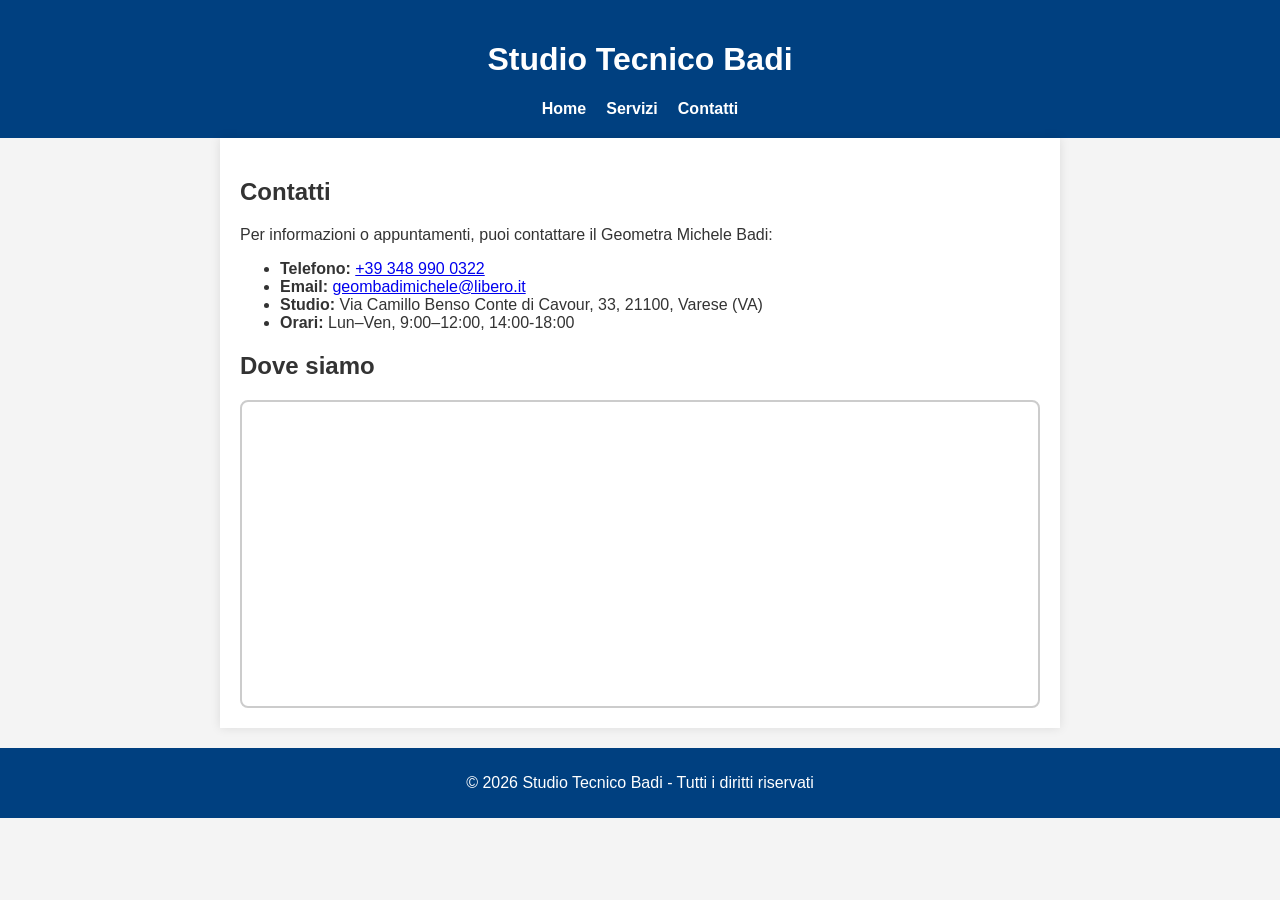
==== contatti.html @ 4c9f97c4 "Update contatti.html" ====
<!DOCTYPE html>
<html lang="it">
<head>
  <meta charset="UTF-8">
  <meta name="viewport" content="width=device-width, initial-scale=1.0">
  <title>Studio Tecnico Badi - Contatti</title>
  <link rel="icon" href="logo.png" type="image/png">
  <link rel="stylesheet" href="style.css">
</head>
<body>
  <header>
    <h1>Studio Tecnico Badi</h1>
    <nav>
      <ul>
        <li><a href="index.html">Home</a></li>
        <li><a href="servizi.html">Servizi</a></li>
        <li><a href="contatti.html">Contatti</a></li>
      </ul>
    </nav>
  </header>

  <main>
  <section>
    <h2>Contatti</h2>
    <p>Per informazioni o appuntamenti, puoi contattare il Geometra Michele Badi:</p>
    <ul>
      <li><strong>Telefono:</strong> <a href="tel:+393489900322">+39 348 990 0322</a></li>
      <li><strong>Email:</strong> <a href="mailto:geombadimichele@libero.it">geombadimichele@libero.it</a></li>
      <li><strong>Studio:</strong> Via Camillo Benso Conte di Cavour, 33, 21100, Varese (VA)</li>
      <li><strong>Orari:</strong> Lun–Ven, 9:00–12:00, 14:00-18:00</li>
    </ul>
  </section>

  <section>
    <h2>Dove siamo</h2>
    <div class="mappa">
      <iframe
        src="https://www.google.com/maps?q=Global+Service+s.a.s.+Via+Cavour+33,+Varese&output=embed"
        width="100%" height="300" style="border:0;" allowfullscreen="" loading="lazy"
        referrerpolicy="no-referrer-when-downgrade">
      </iframe>
    </div>
  </section>
</main>


  <footer>
    <p>&copy; 2026 Studio Tecnico Badi - Tutti i diritti riservati</p>
  </footer>
</body>
</html>
---- style.css ----
/* Stile base per tutte le pagine */
body {
  font-family: Arial, sans-serif;
  margin: 0;
  padding: 0;
  background-color: #f4f4f4;
  color: #333;
}

header {
  background-color: #004080;
  color: white;
  padding: 20px;
  text-align: center;
}

nav ul {
  list-style: none;
  padding: 0;
  margin: 10px 0 0 0;
  display: flex;
  justify-content: center;
  gap: 20px;
}

nav a {
  color: white;
  text-decoration: none;
  font-weight: bold;
}

nav a:hover {
  text-decoration: underline;
}

main {
  padding: 20px;
  max-width: 800px;
  margin: auto;
  background-color: white;
  box-shadow: 0 0 10px rgba(0,0,0,0.1);
}

footer {
  background-color: #004080;
  color: white;
  text-align: center;
  padding: 10px;
  margin-top: 20px;
}
.mappa {
  margin-top: 20px;
  border: 2px solid #ccc;
  border-radius: 8px;
  overflow: hidden;
}
.foto-geometra {
  margin: 20px auto;
  text-align: center;
}

.foto-geometra img {
  max-width: 100%;
  height: auto;
  border-radius: 8px;
  box-shadow: 0 0 10px rgba(0,0,0,0.2);
}
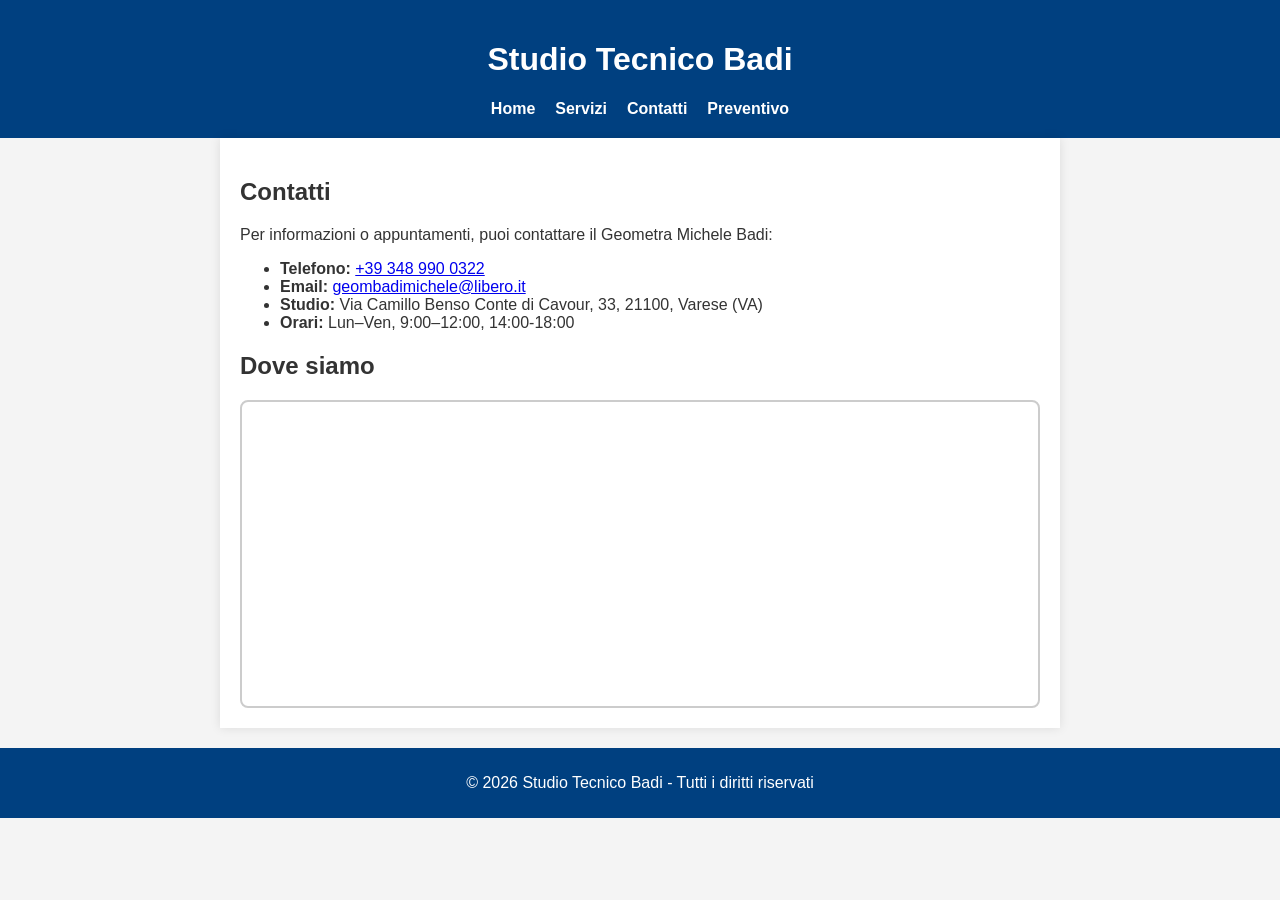
==== commit 7f136c16: "Update contatti.html" ====
--- a/contatti.html
+++ b/contatti.html
@@ -15,6 +15,7 @@
         <li><a href="index.html">Home</a></li>
         <li><a href="servizi.html">Servizi</a></li>
         <li><a href="contatti.html">Contatti</a></li>
+        <li><a href="preventivo.html">Preventivo</a></li>
       </ul>
     </nav>
   </header>
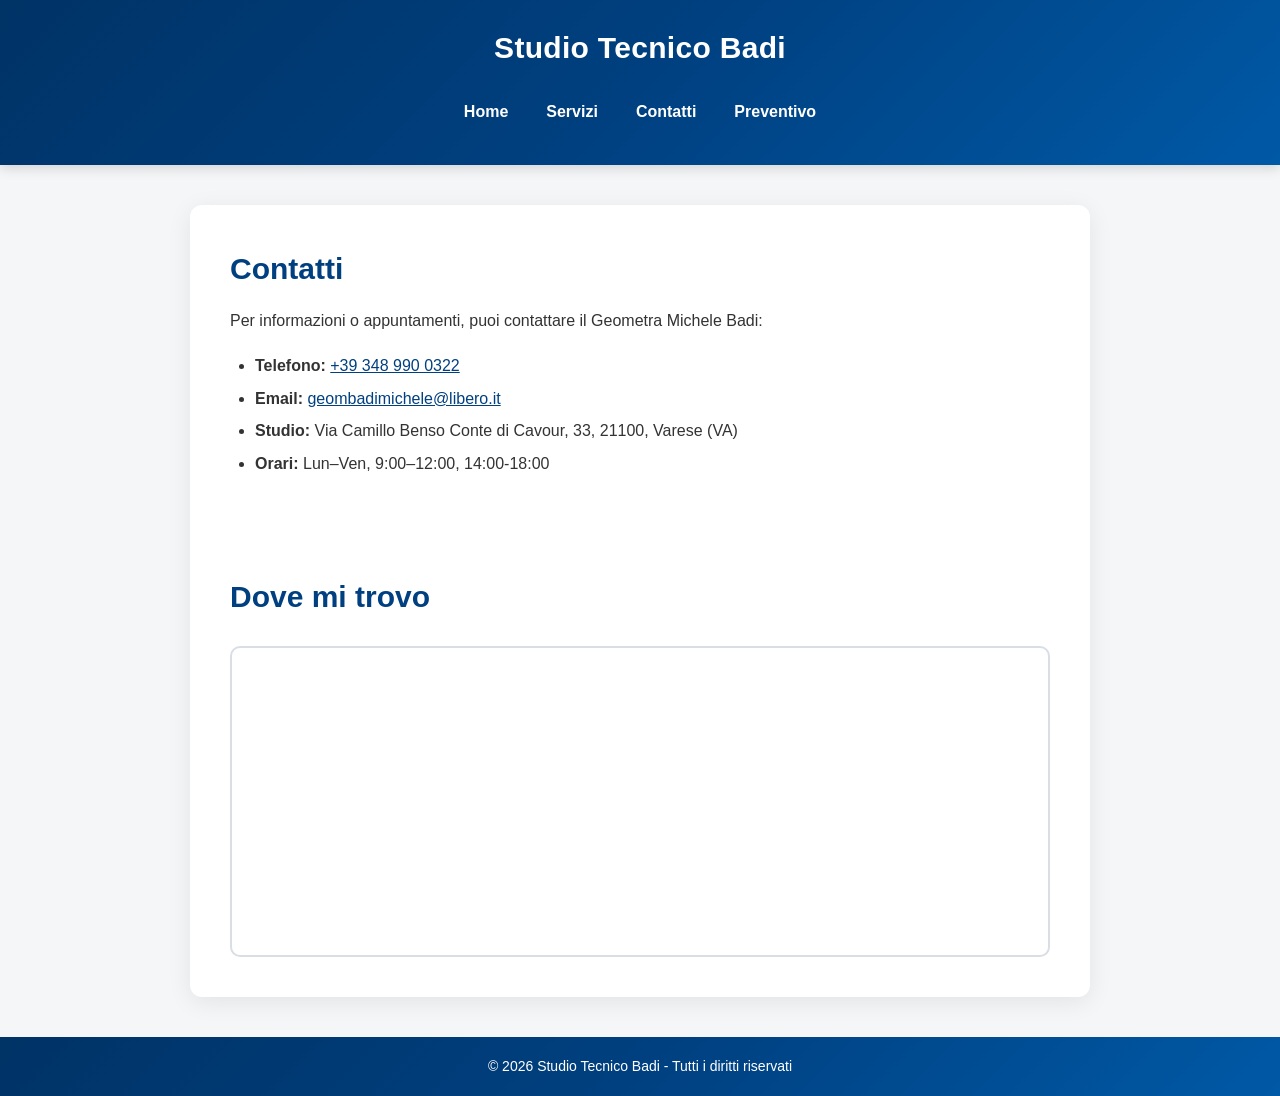
==== commit 011c1612: "Update contatti.html" ====
--- a/contatti.html
+++ b/contatti.html
@@ -33,7 +33,7 @@
   </section>
 
   <section>
-    <h2>Dove siamo</h2>
+    <h2>Dove mi trovo</h2>
     <div class="mappa">
       <iframe
         src="https://www.google.com/maps?q=Global+Service+s.a.s.+Via+Cavour+33,+Varese&output=embed"
--- a/style.css
+++ b/style.css
@@ -1,67 +1,489 @@
-/* Stile base per tutte le pagine */
+* {
+  box-sizing: border-box;
+}
+
+html {
+  scroll-behavior: smooth;
+}
+
 body {
   font-family: Arial, sans-serif;
   margin: 0;
   padding: 0;
-  background-color: #f4f4f4;
+  background-color: #f4f6f8;
   color: #333;
+  line-height: 1.6;
 }
 
 header {
-  background-color: #004080;
+  background: linear-gradient(135deg, #003366, #004080, #0059a6);
   color: white;
-  padding: 20px;
+  padding: 24px 20px;
   text-align: center;
+  box-shadow: 0 3px 12px rgba(0, 0, 0, 0.15);
+}
+
+header h1 {
+  margin: 0;
+  font-size: 30px;
+  letter-spacing: 0.3px;
 }
 
 nav ul {
   list-style: none;
   padding: 0;
-  margin: 10px 0 0 0;
+  margin: 18px 0 0;
+
   display: flex;
   justify-content: center;
-  gap: 20px;
+  align-items: center;
+  gap: 8px;
+
+  flex-wrap: wrap;
 }
 
 nav a {
+  display: block;
+
   color: white;
   text-decoration: none;
   font-weight: bold;
+
+  padding: 9px 15px;
+
+  border-radius: 6px;
+
+  transition: all 0.25s ease;
 }
 
 nav a:hover {
-  text-decoration: underline;
+  background-color: rgba(255, 255, 255, 0.15);
+  transform: translateY(-1px);
 }
 
 main {
-  padding: 20px;
-  max-width: 800px;
-  margin: auto;
+  width: calc(100% - 40px);
+  max-width: 900px;
+
+  margin: 40px auto;
+
+  padding: 0;
+
   background-color: white;
-  box-shadow: 0 0 10px rgba(0,0,0,0.1);
-}
-
-footer {
-  background-color: #004080;
+
+  border-radius: 12px;
+
+  box-shadow: 0 5px 25px rgba(0, 0, 0, 0.08);
+
+  overflow: hidden;
+}
+
+main section {
+  padding: 40px;
+}
+
+main h2 {
+  color: #004080;
+  font-size: 30px;
+  margin: 0 0 15px;
+}
+
+main h3 {
+  color: #004080;
+  margin-top: 30px;
+}
+
+main p {
+  margin-top: 0;
+  margin-bottom: 20px;
+}
+
+main a {
+  color: #004080;
+}
+
+main a:hover {
+  color: #0066b3;
+}
+
+form {
+  margin-top: 30px;
+  padding: 30px;
+
+  background-color: #f8fafc;
+
+  border: 1px solid #e1e6eb;
+
+  border-radius: 10px;
+}
+
+form > div {
+  margin-bottom: 22px;
+}
+
+form label {
+  display: block;
+
+  margin-bottom: 7px;
+
+  color: #004080;
+
+  font-size: 14px;
+  font-weight: bold;
+}
+
+form input[type="text"],
+form input[type="email"],
+form input[type="tel"],
+form input[type="file"],
+form select,
+form textarea {
+  display: block;
+
+  width: 100%;
+
+  padding: 13px 15px;
+
+  border: 1px solid #ccd4dd;
+
+  border-radius: 7px;
+
+  background-color: white;
+
+  color: #333;
+
+  font-family: Arial, sans-serif;
+  font-size: 15px;
+
+  transition:
+    border-color 0.25s ease,
+    box-shadow 0.25s ease,
+    background-color 0.25s ease;
+}
+
+form input[type="text"]:focus,
+form input[type="email"]:focus,
+form input[type="tel"]:focus,
+form input[type="file"]:focus,
+form select:focus,
+form textarea:focus {
+  outline: none;
+
+  border-color: #0066b3;
+
+  background-color: white;
+
+  box-shadow: 0 0 0 3px rgba(0, 102, 179, 0.12);
+}
+
+form input::placeholder,
+form textarea::placeholder {
+  color: #999;
+}
+
+form textarea {
+  min-height: 160px;
+  resize: vertical;
+}
+
+form select {
+  cursor: pointer;
+}
+
+form input[type="file"] {
+  cursor: pointer;
+  padding: 10px;
+}
+
+form button {
+  display: block;
+
+  width: 100%;
+
+  padding: 15px 20px;
+
+  margin-top: 10px;
+
+  border: none;
+  border-radius: 7px;
+
+  background: linear-gradient(135deg, #004080, #0066b3);
+
   color: white;
-  text-align: center;
-  padding: 10px;
-  margin-top: 20px;
-}
-.mappa {
-  margin-top: 20px;
-  border: 2px solid #ccc;
-  border-radius: 8px;
-  overflow: hidden;
-}
+
+  font-family: Arial, sans-serif;
+  font-size: 16px;
+  font-weight: bold;
+
+  cursor: pointer;
+
+  box-shadow: 0 4px 10px rgba(0, 64, 128, 0.2);
+
+  transition:
+    background 0.25s ease,
+    transform 0.2s ease,
+    box-shadow 0.25s ease;
+}
+
+form button:hover {
+  background: linear-gradient(135deg, #003366, #0059a6);
+
+  transform: translateY(-2px);
+
+  box-shadow: 0 6px 15px rgba(0, 64, 128, 0.3);
+}
+
+form button:active {
+  transform: translateY(0);
+}
+
+form input[type="checkbox"] {
+  width: 18px;
+  height: 18px;
+
+  margin: 0;
+
+  flex-shrink: 0;
+
+  accent-color: #004080;
+
+  cursor: pointer;
+}
+
+form label:has(input[type="checkbox"]) {
+  display: flex;
+  align-items: center;
+  gap: 8px;
+
+  color: #555;
+
+  font-weight: normal;
+
+  cursor: pointer;
+}
+
+.servizi-richiesti {
+  margin-bottom: 25px;
+}
+
+.servizi-richiesti > label {
+  margin-bottom: 5px;
+}
+
+.descrizione-servizi {
+  margin-top: 0;
+  margin-bottom: 15px;
+
+  color: #777;
+
+  font-size: 14px;
+}
+
+.checkbox-servizi {
+  display: grid;
+
+  grid-template-columns: repeat(2, minmax(0, 1fr));
+
+  gap: 12px;
+}
+
+.checkbox-servizi label {
+  display: flex;
+
+  align-items: center;
+
+  gap: 10px;
+
+  min-height: 52px;
+
+  margin: 0;
+
+  padding: 12px 15px;
+
+  background-color: white;
+
+  border: 1px solid #d5dce3;
+
+  border-radius: 7px;
+
+  color: #444;
+
+  font-size: 14px;
+  font-weight: normal;
+
+  cursor: pointer;
+
+  transition:
+    background-color 0.2s ease,
+    border-color 0.2s ease,
+    box-shadow 0.2s ease,
+    transform 0.2s ease;
+}
+
+.checkbox-servizi label:hover {
+  background-color: #f4f8fc;
+
+  border-color: #0066b3;
+
+  transform: translateY(-1px);
+}
+
+.checkbox-servizi label:has(input[type="checkbox"]:checked) {
+  background-color: #eaf3fb;
+
+  border-color: #004080;
+
+  color: #003f7d;
+
+  box-shadow: 0 2px 7px rgba(0, 64, 128, 0.1);
+
+  font-weight: bold;
+}
+
+.checkbox-servizi input[type="checkbox"] {
+  width: 19px;
+  height: 19px;
+
+  margin: 0;
+
+  flex-shrink: 0;
+
+  accent-color: #004080;
+
+  cursor: pointer;
+}
+
 .foto-geometra {
-  margin: 20px auto;
+  margin: 25px auto;
   text-align: center;
 }
 
 .foto-geometra img {
   max-width: 100%;
   height: auto;
-  border-radius: 8px;
-  box-shadow: 0 0 10px rgba(0,0,0,0.2);
-}
+
+  border-radius: 10px;
+
+  box-shadow: 0 5px 15px rgba(0, 0, 0, 0.15);
+}
+
+.mappa {
+  margin-top: 25px;
+
+  border: 2px solid #d9dee4;
+
+  border-radius: 10px;
+
+  overflow: hidden;
+}
+
+footer {
+  background: linear-gradient(135deg, #003366, #004080, #0059a6);
+
+  color: white;
+
+  text-align: center;
+
+  padding: 18px;
+
+  margin-top: 40px;
+}
+
+footer p {
+  margin: 0;
+
+  color: white;
+
+  font-size: 14px;
+}
+
+ul {
+  padding-left: 25px;
+}
+
+li {
+  margin-bottom: 7px;
+}
+
+@media (max-width: 700px) {
+  header {
+    padding: 20px 15px;
+  }
+
+  header h1 {
+    font-size: 25px;
+  }
+
+  nav ul {
+    gap: 4px;
+  }
+
+  nav a {
+    padding: 8px 10px;
+    font-size: 14px;
+  }
+
+  main {
+    width: calc(100% - 20px);
+
+    margin: 20px auto;
+
+    border-radius: 8px;
+  }
+
+  main section {
+    padding: 25px 18px;
+  }
+
+  main h2 {
+    font-size: 25px;
+  }
+
+  form {
+    padding: 20px 15px;
+  }
+
+  form input[type="text"],
+  form input[type="email"],
+  form input[type="tel"],
+  form input[type="file"],
+  form select,
+  form textarea {
+    font-size: 16px;
+  }
+
+  .checkbox-servizi {
+    grid-template-columns: 1fr;
+  }
+
+  .checkbox-servizi label {
+    min-height: 50px;
+  }
+
+  form button {
+    padding: 15px;
+  }
+
+  footer {
+    font-size: 14px;
+  }
+}
+
+@media (max-width: 400px) {
+  header h1 {
+    font-size: 22px;
+  }
+
+  nav a {
+    font-size: 13px;
+    padding: 7px 8px;
+  }
+
+  main section {
+    padding: 20px 14px;
+  }
+
+  form {
+    padding: 17px 12px;
+  }
+}
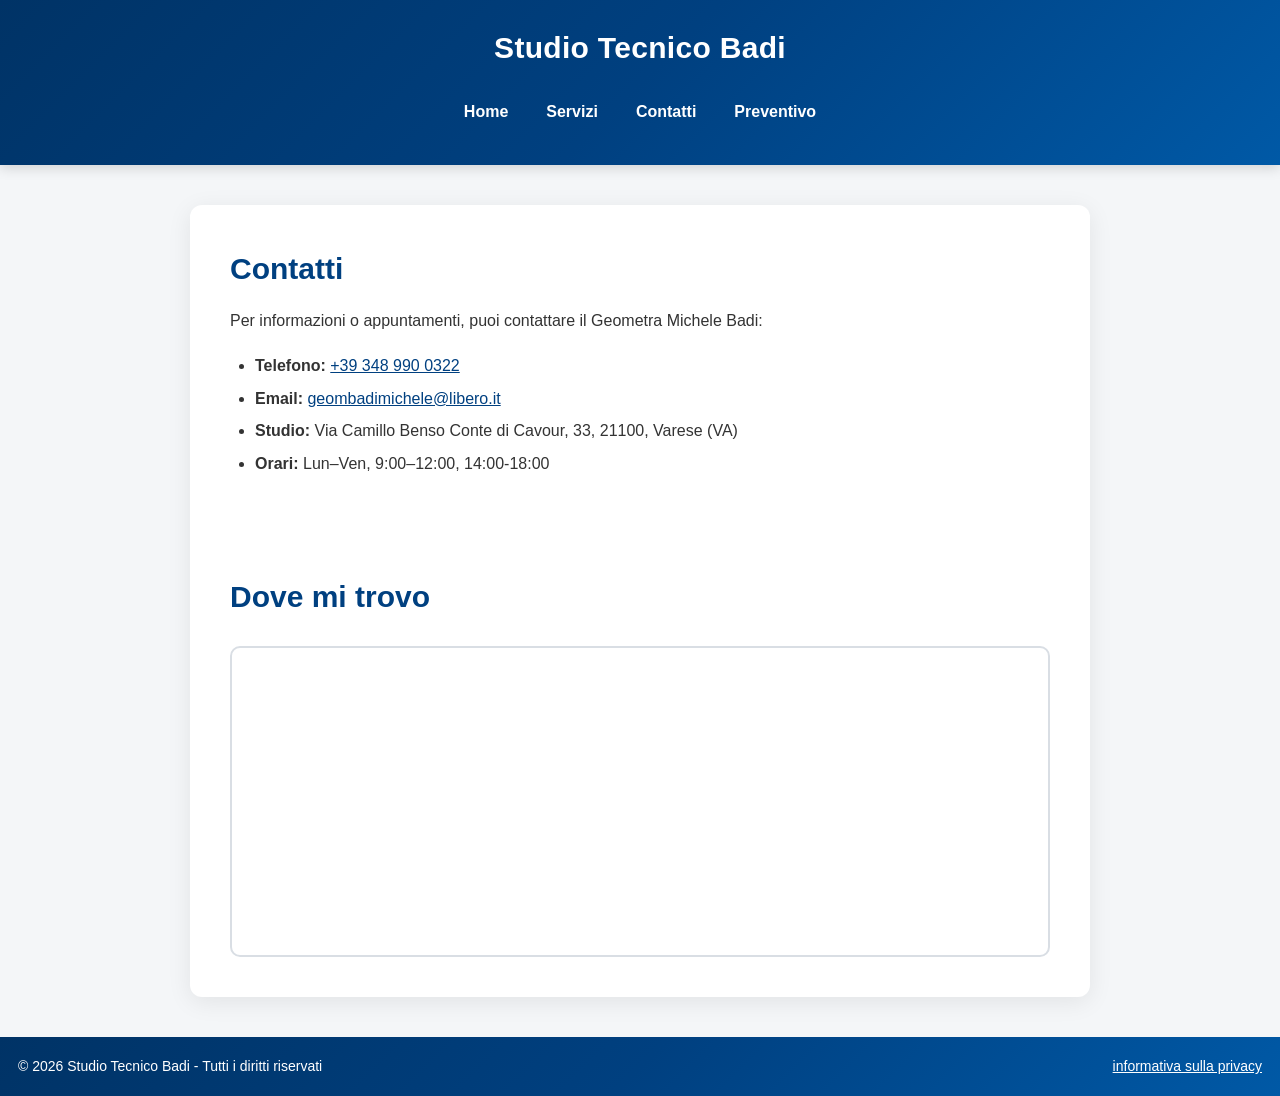
==== commit 855ebdff: "Update contatti.html" ====
--- a/contatti.html
+++ b/contatti.html
@@ -43,10 +43,15 @@
     </div>
   </section>
 </main>
-
-
-  <footer>
-    <p>&copy; 2026 Studio Tecnico Badi - Tutti i diritti riservati</p>
-  </footer>
+ <footer style="display: flex; justify-content: space-between; align-items: center;">
+  <p>
+    &copy; 2026 Studio Tecnico Badi - Tutti i diritti riservati
+  </p>
+  <p>
+    <a href="privacy.html" target="_blank" rel="noopener" style="color: white;">
+      informativa sulla privacy
+    </a>
+  </p>
+</footer>
 </body>
 </html>
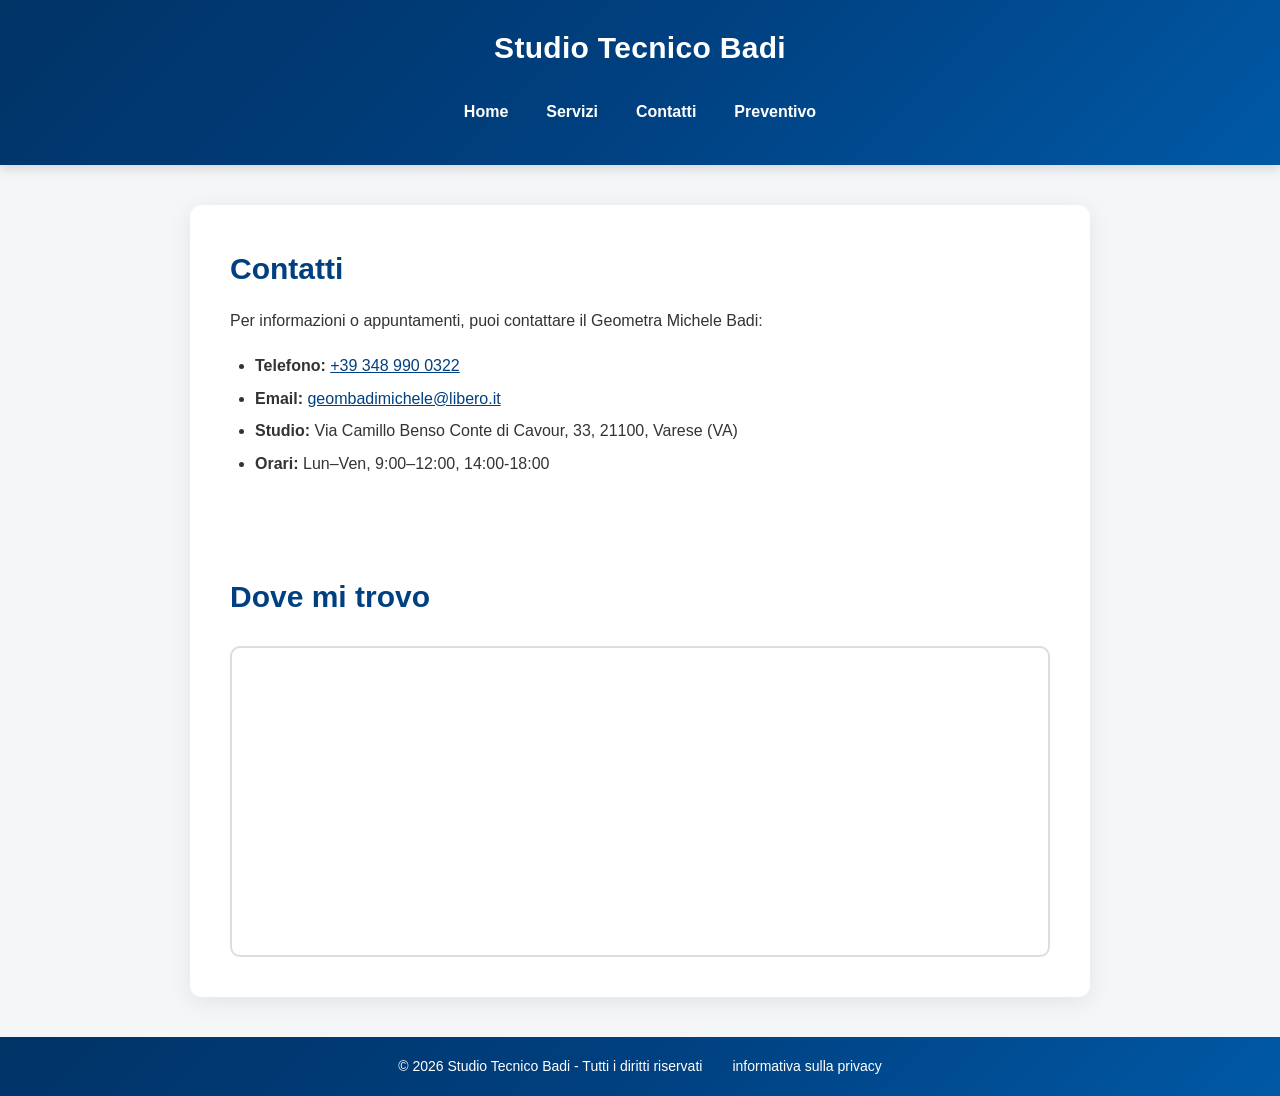
==== commit e920f53d: "Update contatti.html" ====
--- a/contatti.html
+++ b/contatti.html
@@ -43,7 +43,7 @@
     </div>
   </section>
 </main>
- <footer style="display: flex; justify-content: space-between; align-items: center;">
+ <footer>
   <p>
     &copy; 2026 Studio Tecnico Badi - Tutti i diritti riservati
   </p>
--- a/style.css
+++ b/style.css
@@ -13,6 +13,9 @@
   background-color: #f4f6f8;
   color: #333;
   line-height: 1.6;
+  min-height: 100vh;
+  display: flex;
+  flex-direction: column;
 }
 
 header {
@@ -64,18 +67,13 @@
 main {
   width: calc(100% - 40px);
   max-width: 900px;
-
   margin: 40px auto;
-
   padding: 0;
-
   background-color: white;
-
   border-radius: 12px;
-
   box-shadow: 0 5px 25px rgba(0, 0, 0, 0.08);
-
   overflow: hidden;
+  flex: 1;
 }
 
 main section {
@@ -386,16 +384,33 @@
 
   padding: 18px;
 
-  margin-top: 40px;
+  width: 100%;
+
+  margin-top: auto;
+
+  display: flex;
+  justify-content: center;
+  align-items: center;
+  gap: 30px;
 }
 
 footer p {
   margin: 0;
-
   color: white;
-
   font-size: 14px;
 }
+
+footer a {
+  color: white;
+  text-decoration: none;
+  font-size: 14px;
+}
+
+footer a:hover {
+  text-decoration: underline;
+  color: #dbeeff;
+}
+
 
 ul {
   padding-left: 25px;
@@ -465,7 +480,9 @@
   }
 
   footer {
-    font-size: 14px;
+  flex-direction: column;
+  gap: 8px;
+  padding: 18px 12px;
   }
 }
 
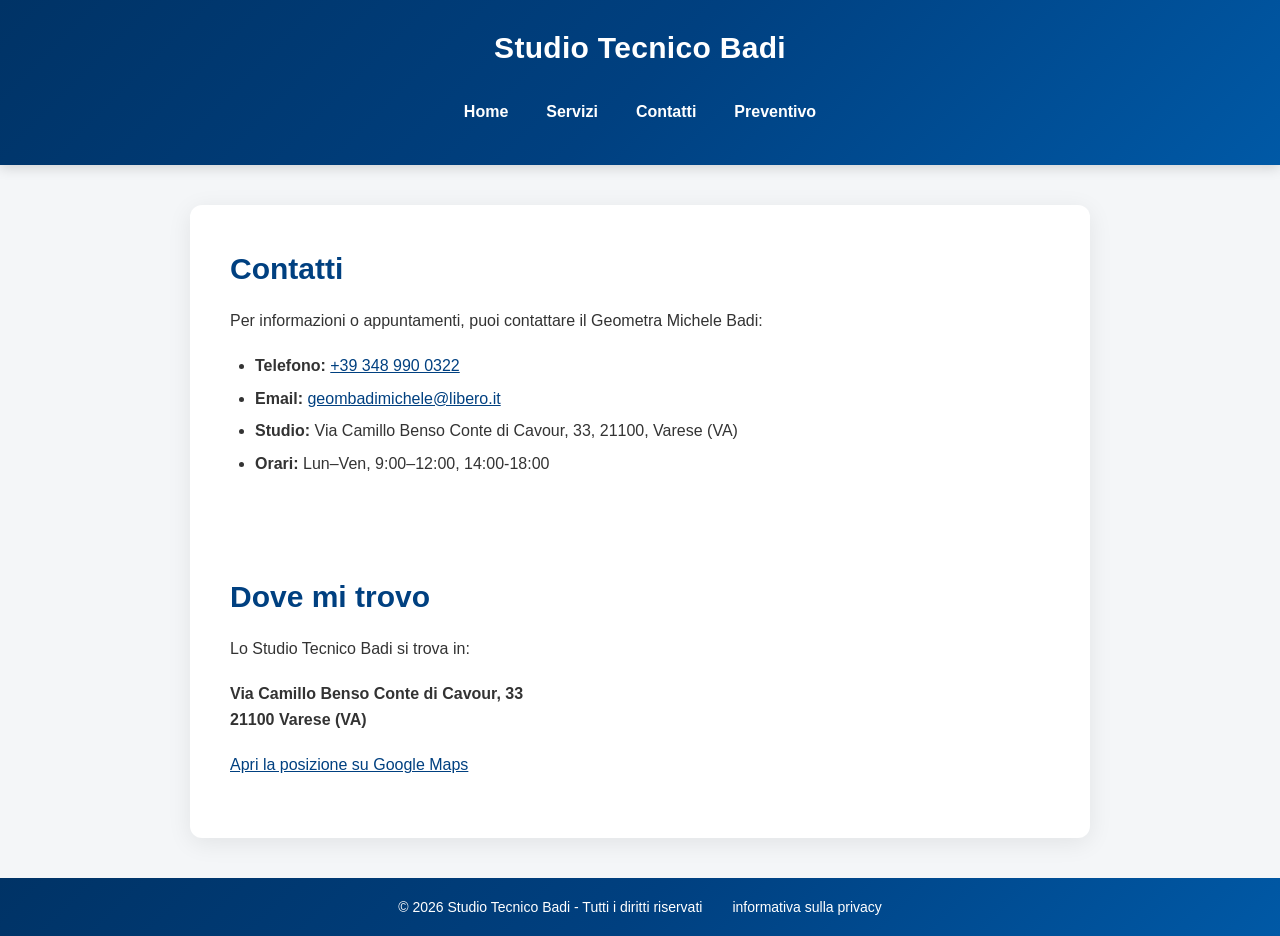
==== commit 319b5443: "Update contatti.html" ====
--- a/contatti.html
+++ b/contatti.html
@@ -32,16 +32,31 @@
     </ul>
   </section>
 
-  <section>
-    <h2>Dove mi trovo</h2>
-    <div class="mappa">
-      <iframe
-        src="https://www.google.com/maps?q=Global+Service+s.a.s.+Via+Cavour+33,+Varese&output=embed"
-        width="100%" height="300" style="border:0;" allowfullscreen="" loading="lazy"
-        referrerpolicy="no-referrer-when-downgrade">
-      </iframe>
-    </div>
-  </section>
+ <section>
+  <h2>Dove mi trovo</h2>
+
+  <p>
+    Lo Studio Tecnico Badi si trova in:
+  </p>
+
+  <p>
+    <strong>
+      Via Camillo Benso Conte di Cavour, 33<br>
+      21100 Varese (VA)
+    </strong>
+  </p>
+
+  <p>
+    <a
+      href="https://www.google.com/maps/search/?api=1&query=Via+Cavour+33%2C+Varese"
+      target="_blank"
+      rel="noopener noreferrer"
+    >
+      Apri la posizione su Google Maps
+    </a>
+  </p>
+</section>
+
 </main>
  <footer>
   <p>
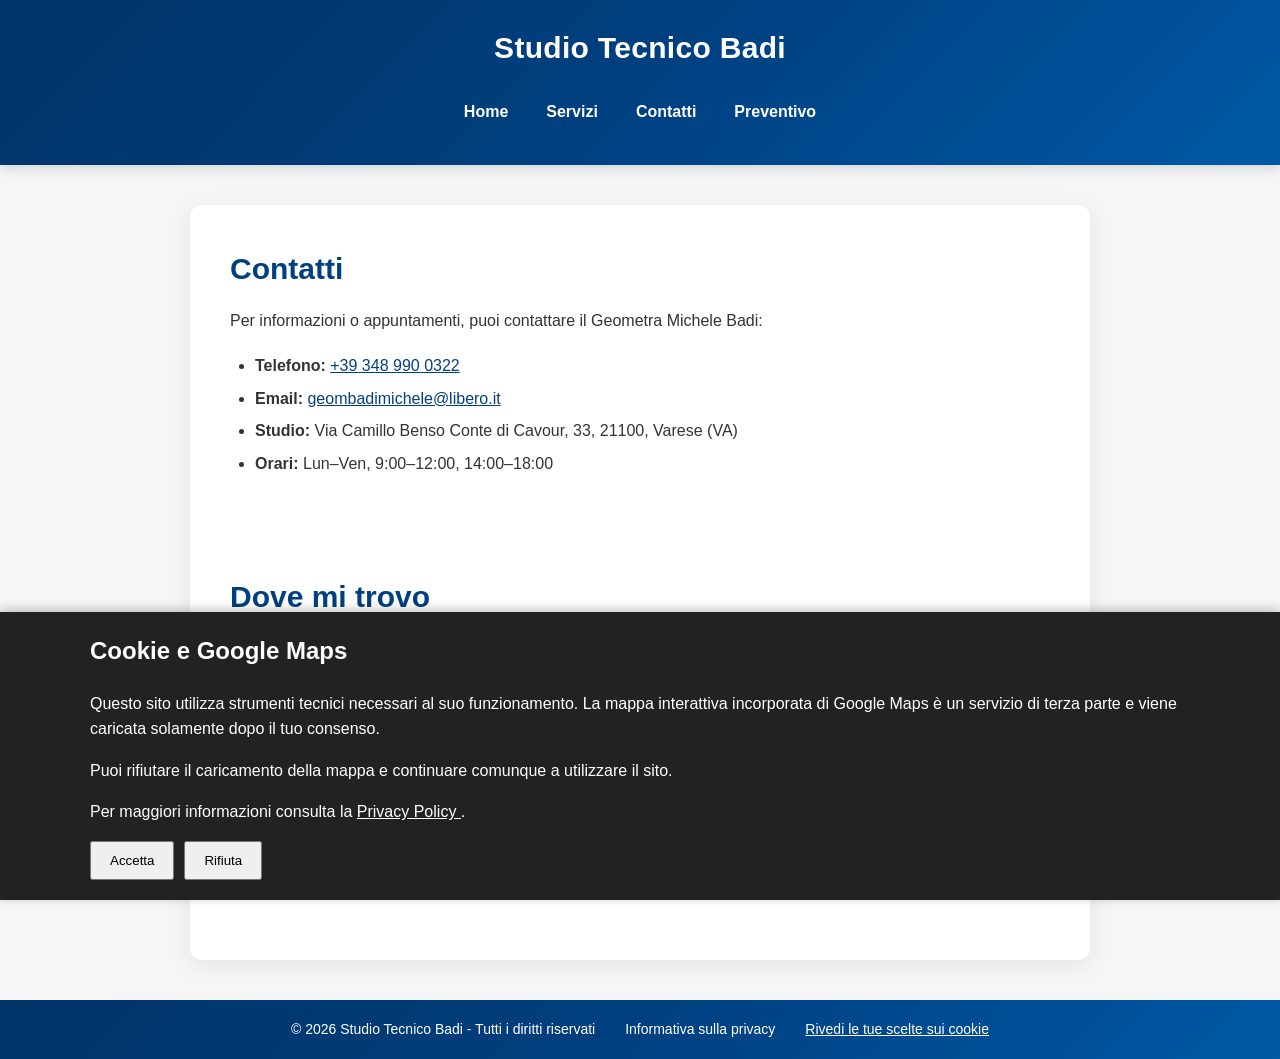
==== commit bbd5ac7e: "Update contatti.html" ====
--- a/contatti.html
+++ b/contatti.html
@@ -1,72 +1,671 @@
 <!DOCTYPE html>
 <html lang="it">
+
 <head>
   <meta charset="UTF-8">
-  <meta name="viewport" content="width=device-width, initial-scale=1.0">
+
+  <meta
+    name="viewport"
+    content="width=device-width, initial-scale=1.0"
+  >
+
+  <meta
+    name="author"
+    content="Michele Badi"
+  >
+
+  <meta
+    name="description"
+    content="Contatti dello Studio Tecnico Badi del Geometra Michele Badi a Varese."
+  >
+
   <title>Studio Tecnico Badi - Contatti</title>
-  <link rel="icon" href="logo.png" type="image/png">
-  <link rel="stylesheet" href="style.css">
+
+  <link
+    rel="icon"
+    href="logo.png"
+    type="image/png"
+  >
+
+  <link
+    rel="stylesheet"
+    href="style.css"
+  >
 </head>
+
 <body>
+
   <header>
+
     <h1>Studio Tecnico Badi</h1>
+
     <nav>
       <ul>
-        <li><a href="index.html">Home</a></li>
-        <li><a href="servizi.html">Servizi</a></li>
-        <li><a href="contatti.html">Contatti</a></li>
-        <li><a href="preventivo.html">Preventivo</a></li>
+
+        <li>
+          <a href="index.html">Home</a>
+        </li>
+
+        <li>
+          <a href="servizi.html">Servizi</a>
+        </li>
+
+        <li>
+          <a href="contatti.html">Contatti</a>
+        </li>
+
+        <li>
+          <a href="preventivo.html">Preventivo</a>
+        </li>
+
       </ul>
     </nav>
+
   </header>
 
+
   <main>
-  <section>
-    <h2>Contatti</h2>
-    <p>Per informazioni o appuntamenti, puoi contattare il Geometra Michele Badi:</p>
-    <ul>
-      <li><strong>Telefono:</strong> <a href="tel:+393489900322">+39 348 990 0322</a></li>
-      <li><strong>Email:</strong> <a href="mailto:geombadimichele@libero.it">geombadimichele@libero.it</a></li>
-      <li><strong>Studio:</strong> Via Camillo Benso Conte di Cavour, 33, 21100, Varese (VA)</li>
-      <li><strong>Orari:</strong> Lun–Ven, 9:00–12:00, 14:00-18:00</li>
-    </ul>
-  </section>
-
- <section>
-  <h2>Dove mi trovo</h2>
-
-  <p>
-    Lo Studio Tecnico Badi si trova in:
-  </p>
-
-  <p>
-    <strong>
-      Via Camillo Benso Conte di Cavour, 33<br>
-      21100 Varese (VA)
-    </strong>
-  </p>
-
-  <p>
-    <a
-      href="https://www.google.com/maps/search/?api=1&query=Via+Cavour+33%2C+Varese"
-      target="_blank"
-      rel="noopener noreferrer"
+
+    <section>
+
+      <h2>Contatti</h2>
+
+      <p>
+        Per informazioni o appuntamenti, puoi contattare
+        il Geometra Michele Badi:
+      </p>
+
+      <ul>
+
+        <li>
+          <strong>Telefono:</strong>
+          <a href="tel:+393489900322">
+            +39 348 990 0322
+          </a>
+        </li>
+
+        <li>
+          <strong>Email:</strong>
+          <a href="mailto:geombadimichele@libero.it">
+            geombadimichele@libero.it
+          </a>
+        </li>
+
+        <li>
+          <strong>Studio:</strong>
+          Via Camillo Benso Conte di Cavour, 33,
+          21100, Varese (VA)
+        </li>
+
+        <li>
+          <strong>Orari:</strong>
+          Lun–Ven, 9:00–12:00, 14:00–18:00
+        </li>
+
+      </ul>
+
+    </section>
+
+
+    <section>
+
+      <h2>Dove mi trovo</h2>
+
+      <p>
+        Lo Studio Tecnico Badi si trova in:
+      </p>
+
+      <p>
+        <strong>
+          Via Camillo Benso Conte di Cavour, 33<br>
+          21100 Varese (VA)
+        </strong>
+      </p>
+
+
+      <div
+        id="map-container"
+        class="mappa"
+      >
+
+        <div
+          id="map-consent-message"
+          style="
+            padding: 20px;
+            border: 1px solid #ddd;
+            background-color: #f7f7f7;
+            text-align: center;
+          "
+        >
+
+          <p>
+            La mappa interattiva di Google Maps viene caricata
+            solo dopo il tuo consenso.
+          </p>
+
+          <button
+            type="button"
+            id="map-accept-button"
+          >
+            Accetta e visualizza la mappa
+          </button>
+
+        </div>
+
+      </div>
+
+
+      <p>
+        <a
+          href="https://www.google.com/maps/search/?api=1&query=Via+Cavour+33%2C+Varese"
+          target="_blank"
+          rel="noopener noreferrer"
+        >
+          Apri la posizione su Google Maps
+        </a>
+      </p>
+
+    </section>
+
+  </main>
+
+
+  <footer>
+
+    <p>
+      &copy; 2026 Studio Tecnico Badi - Tutti i diritti riservati
+    </p>
+
+    <p>
+      <a
+        href="privacy.html"
+        target="_blank"
+        rel="noopener"
+        style="color: white;"
+      >
+        Informativa sulla privacy
+      </a>
+    </p>
+
+    <p>
+      <button
+        type="button"
+        id="cookie-settings-button"
+        style="
+          background: none;
+          border: none;
+          padding: 0;
+          color: white;
+          text-decoration: underline;
+          cursor: pointer;
+          font: inherit;
+        "
+      >
+        Rivedi le tue scelte sui cookie
+      </button>
+    </p>
+
+  </footer>
+
+
+  <!-- BANNER COOKIE -->
+
+  <div
+    id="cookie-banner"
+    role="dialog"
+    aria-modal="true"
+    aria-labelledby="cookie-banner-title"
+    aria-describedby="cookie-banner-text"
+    style="
+      display: none;
+      position: fixed;
+      left: 0;
+      right: 0;
+      bottom: 0;
+      z-index: 9999;
+      background: #222;
+      color: #fff;
+      padding: 20px;
+      box-shadow: 0 -2px 10px rgba(0,0,0,0.25);
+    "
+  >
+
+    <div
+      style="
+        max-width: 1100px;
+        margin: 0 auto;
+      "
     >
-      Apri la posizione su Google Maps
-    </a>
-  </p>
-</section>
-
-</main>
- <footer>
-  <p>
-    &copy; 2026 Studio Tecnico Badi - Tutti i diritti riservati
-  </p>
-  <p>
-    <a href="privacy.html" target="_blank" rel="noopener" style="color: white;">
-      informativa sulla privacy
-    </a>
-  </p>
-</footer>
+
+      <h2
+        id="cookie-banner-title"
+        style="margin-top: 0;"
+      >
+        Cookie e Google Maps
+      </h2>
+
+      <p id="cookie-banner-text">
+        Questo sito utilizza strumenti tecnici necessari
+        al suo funzionamento. La mappa interattiva incorporata
+        di Google Maps è un servizio di terza parte e viene
+        caricata solamente dopo il tuo consenso.
+      </p>
+
+      <p>
+        Puoi rifiutare il caricamento della mappa e continuare
+        comunque a utilizzare il sito.
+      </p>
+
+      <p>
+        Per maggiori informazioni consulta la
+        <a
+          href="privacy.html"
+          target="_blank"
+          rel="noopener"
+          style="color: #fff; text-decoration: underline;"
+        >
+          Privacy Policy
+        </a>.
+      </p>
+
+
+      <div
+        style="
+          display: flex;
+          flex-wrap: wrap;
+          gap: 10px;
+        "
+      >
+
+        <button
+          type="button"
+          id="cookie-accept"
+          style="
+            padding: 10px 18px;
+            cursor: pointer;
+          "
+        >
+          Accetta
+        </button>
+
+
+        <button
+          type="button"
+          id="cookie-reject"
+          style="
+            padding: 10px 18px;
+            cursor: pointer;
+          "
+        >
+          Rifiuta
+        </button>
+
+      </div>
+
+    </div>
+
+  </div>
+
+
+  <script>
+
+    /*
+     * Nome del cookie tecnico utilizzato esclusivamente
+     * per ricordare la scelta dell'utente.
+     */
+
+    const COOKIE_NAME = "google_maps_consent";
+
+
+    /*
+     * Durata della memorizzazione della scelta:
+     * 180 giorni.
+     */
+
+    const CONSENT_DURATION_DAYS = 180;
+
+
+    /*
+     * Imposta il cookie che memorizza la scelta.
+     */
+
+    function setConsent(value) {
+
+      const expirationDate = new Date();
+
+      expirationDate.setTime(
+        expirationDate.getTime()
+        + (
+          CONSENT_DURATION_DAYS
+          * 24
+          * 60
+          * 60
+          * 1000
+        )
+      );
+
+      document.cookie =
+        COOKIE_NAME
+        + "="
+        + encodeURIComponent(value)
+        + "; expires="
+        + expirationDate.toUTCString()
+        + "; path=/; SameSite=Lax";
+
+    }
+
+
+    /*
+     * Recupera la scelta precedentemente salvata.
+     */
+
+    function getConsent() {
+
+      const cookies = document.cookie.split(";");
+
+      for (let cookie of cookies) {
+
+        cookie = cookie.trim();
+
+        if (
+          cookie.indexOf(
+            COOKIE_NAME + "="
+          ) === 0
+        ) {
+
+          return decodeURIComponent(
+            cookie.substring(
+              COOKIE_NAME.length + 1
+            )
+          );
+
+        }
+
+      }
+
+      return null;
+
+    }
+
+
+    /*
+     * Cancella la scelta precedente.
+     */
+
+    function deleteConsent() {
+
+      document.cookie =
+        COOKIE_NAME
+        + "=; expires=Thu, 01 Jan 1970 00:00:00 UTC; path=/; SameSite=Lax";
+
+    }
+
+
+    /*
+     * Carica Google Maps solamente dopo
+     * il consenso dell'utente.
+     */
+
+    function loadGoogleMaps() {
+
+      const container =
+        document.getElementById(
+          "map-container"
+        );
+
+      if (!container) {
+        return;
+      }
+
+
+      const iframe =
+        document.createElement("iframe");
+
+
+      iframe.src =
+        "https://www.google.com/maps?q=Global+Service+s.a.s.+Via+Cavour+33,+Varese&output=embed";
+
+
+      iframe.width = "100%";
+
+      iframe.height = "300";
+
+      iframe.style.border = "0";
+
+      iframe.setAttribute(
+        "allowfullscreen",
+        ""
+      );
+
+      iframe.setAttribute(
+        "loading",
+        "lazy"
+      );
+
+      iframe.setAttribute(
+        "referrerpolicy",
+        "no-referrer-when-downgrade"
+      );
+
+
+      container.innerHTML = "";
+
+      container.appendChild(iframe);
+
+    }
+
+
+    /*
+     * Mostra un messaggio quando Google Maps
+     * viene rifiutato.
+     */
+
+    function showMapRejectedMessage() {
+
+      const container =
+        document.getElementById(
+          "map-container"
+        );
+
+      if (!container) {
+        return;
+      }
+
+
+      container.innerHTML = `
+        <div
+          style="
+            padding: 20px;
+            border: 1px solid #ddd;
+            background-color: #f7f7f7;
+            text-align: center;
+          "
+        >
+
+          <p>
+            La mappa interattiva di Google Maps
+            non è stata caricata.
+          </p>
+
+          <p>
+            Puoi comunque aprire la posizione
+            direttamente su Google Maps utilizzando
+            il link qui sotto.
+          </p>
+
+        </div>
+      `;
+
+    }
+
+
+    /*
+     * Mostra il banner dei cookie.
+     */
+
+    function showCookieBanner() {
+
+      const banner =
+        document.getElementById(
+          "cookie-banner"
+        );
+
+      if (banner) {
+        banner.style.display = "block";
+      }
+
+    }
+
+
+    /*
+     * Nasconde il banner dei cookie.
+     */
+
+    function hideCookieBanner() {
+
+      const banner =
+        document.getElementById(
+          "cookie-banner"
+        );
+
+      if (banner) {
+        banner.style.display = "none";
+      }
+
+    }
+
+
+    /*
+     * Gestisce la scelta dell'utente.
+     */
+
+    function handleConsent(value) {
+
+      setConsent(value);
+
+      hideCookieBanner();
+
+
+      if (value === "accepted") {
+
+        loadGoogleMaps();
+
+      } else {
+
+        showMapRejectedMessage();
+
+      }
+
+    }
+
+
+    /*
+     * Inizializzazione della pagina.
+     */
+
+    document.addEventListener(
+      "DOMContentLoaded",
+      function () {
+
+        const consent =
+          getConsent();
+
+
+        /*
+         * Se l'utente aveva già accettato,
+         * carichiamo Google Maps.
+         */
+
+        if (consent === "accepted") {
+
+          loadGoogleMaps();
+
+        }
+
+
+        /*
+         * Se l'utente aveva rifiutato,
+         * non carichiamo Google Maps.
+         */
+
+        else if (consent === "rejected") {
+
+          showMapRejectedMessage();
+
+        }
+
+
+        /*
+         * Se non esiste ancora una scelta,
+         * mostriamo il banner.
+         */
+
+        else {
+
+          showCookieBanner();
+
+        }
+
+
+        /*
+         * Pulsante "Accetta".
+         */
+
+        document
+          .getElementById("cookie-accept")
+          .addEventListener(
+            "click",
+            function () {
+
+              handleConsent("accepted");
+
+            }
+          );
+
+
+        /*
+         * Pulsante "Rifiuta".
+         */
+
+        document
+          .getElementById("cookie-reject")
+          .addEventListener(
+            "click",
+            function () {
+
+              handleConsent("rejected");
+
+            }
+          );
+
+
+        /*
+         * Pulsante "Accetta e visualizza la mappa".
+         */
+
+        document
+          .getElementById("map-accept-button")
+          .addEventListener(
+            "click",
+            function () {
+              handleConsent("accepted");
+            }
+          );
+        /*
+         * Permette all'utente di modificare
+         * la propria scelta in qualsiasi momento.
+         */
+        document
+          .getElementById("cookie-settings-button")
+          .addEventListener(
+            "click",
+            function () {
+              deleteConsent();
+              showCookieBanner();
+            }
+          );
+      }
+    );
+  </script>
 </body>
 </html>
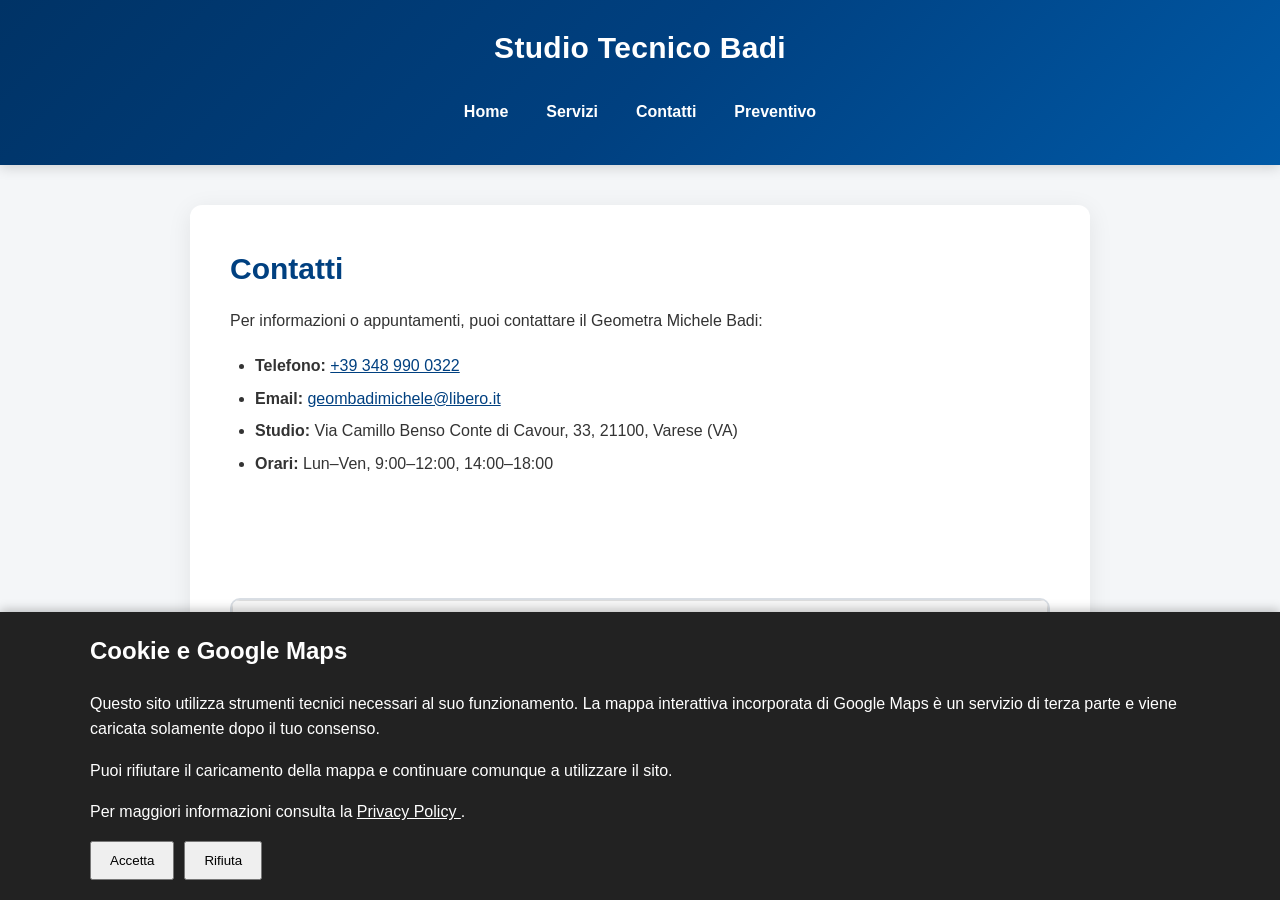
==== commit 9f00a2f0: "Update contatti.html" ====
--- a/contatti.html
+++ b/contatti.html
@@ -1,19 +1,12 @@
 <!DOCTYPE html>
 <html lang="it">
-
 <head>
   <meta charset="UTF-8">
-
-  <meta
-    name="viewport"
-    content="width=device-width, initial-scale=1.0"
-  >
-
+  <meta name="viewport" content="width=device-width, initial-scale=1.0">
   <meta
     name="author"
     content="Michele Badi"
   >
-
   <meta
     name="description"
     content="Contatti dello Studio Tecnico Badi del Geometra Michele Badi a Varese."
@@ -108,19 +101,6 @@
 
 
     <section>
-
-      <h2>Dove mi trovo</h2>
-
-      <p>
-        Lo Studio Tecnico Badi si trova in:
-      </p>
-
-      <p>
-        <strong>
-          Via Camillo Benso Conte di Cavour, 33<br>
-          21100 Varese (VA)
-        </strong>
-      </p>
 
 
       <div
